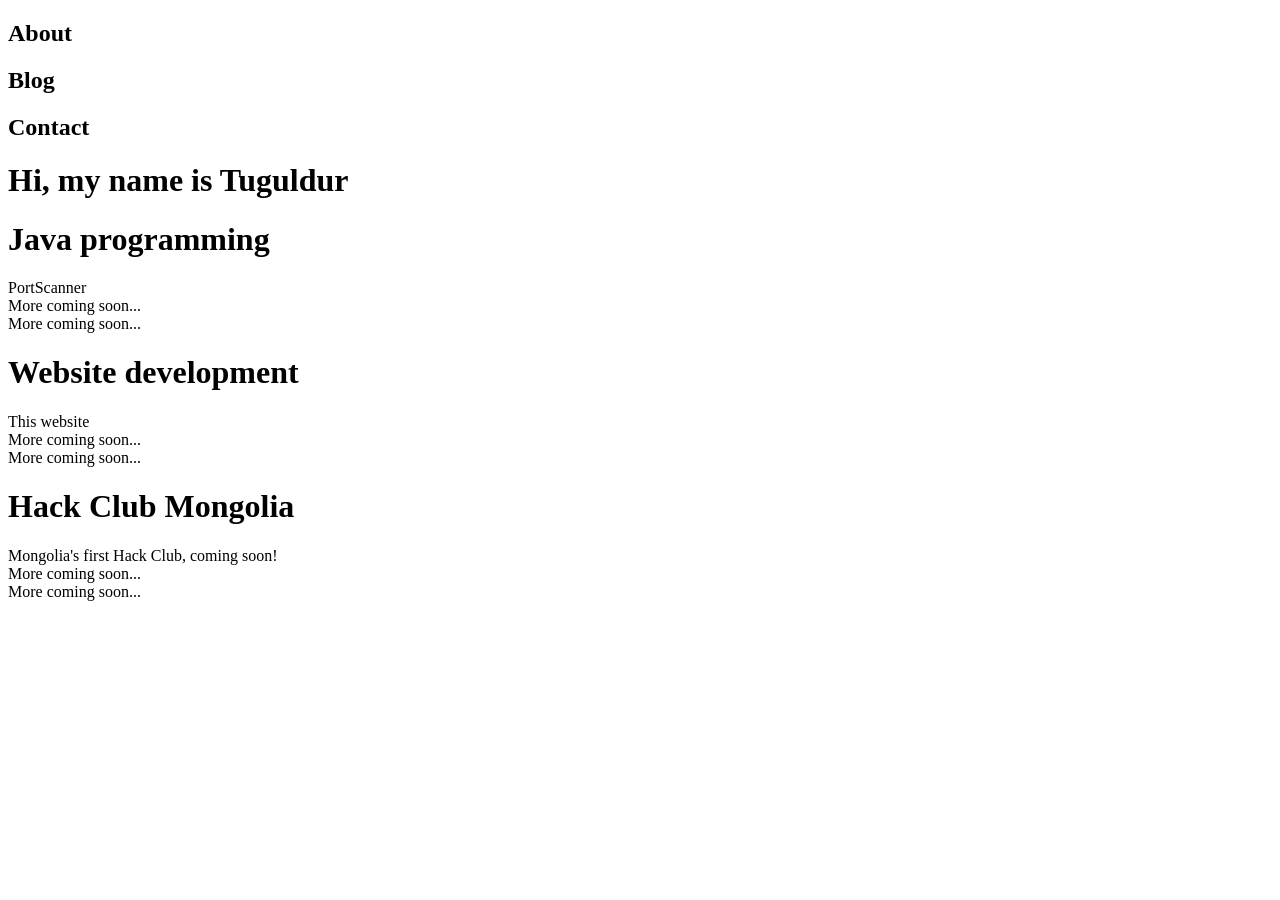
==== index.html @ 402830e1 "HTML added, CSS coming in the next version" ====
<!doctype html>
<html lang="en">
  <head>
    <meta charset="UTF-8" />
    <meta name="viewport" content="width=device-width, initial-scale=1.0" />
    <title>Document</title>
    <link rel="stylesheet" href="styles.css" />
  </head>
  <body>
    <div class="front-page">
      <div class="header">
        <div class="header-content">
          <h2 class="about">About</h2>
          <h2 class="blog">Blog</h2>
          <h2 class="contact">Contact</h2>
        </div>
      </div>
      <div class="front-page-content">
        <div class="bigtext">
          <h1>Hi, my name is Tuguldur</h1>
        </div>
        <div class="interests">
          <h3 class="interests-text"></h3>
        </div>
        <div class="skills">
          <h3 class="skills-text"></h3>
          <h3 class="skills-text"></h3>
          <h3 class="skills-text"></h3>
        </div>
      </div>
    </div>
    <div class="content">
      <div class="project-1">
        <h1 class="project-header">Java programming</h1>
        <div class="project-content">
          <div class="project-1-projects">
            <div class="projects">PortScanner</div>
            <div class="projects">More coming soon...</div>
            <div class="projects">More coming soon...</div>
          </div>
        </div>
      </div>
      <div class="project-2">
        <h1 class="project-header">Website development</h1>
        <div class="project-content">
          <div class="project-1-projects">
            <div class="projects">This website</div>
            <div class="projects">More coming soon...</div>
            <div class="projects">More coming soon...</div>
          </div>
        </div>
      </div>
      <div class="project-3">
        <h1 class="project-header">Hack Club Mongolia</h1>
        <div class="project-content">
          <div class="project-1-projects">
            <div class="projects">Mongolia's first Hack Club, coming soon!</div>
            <div class="projects">More coming soon...</div>
            <div class="projects">More coming soon...</div>
          </div>
        </div>
      </div>
    </div>
  </body>
</html>
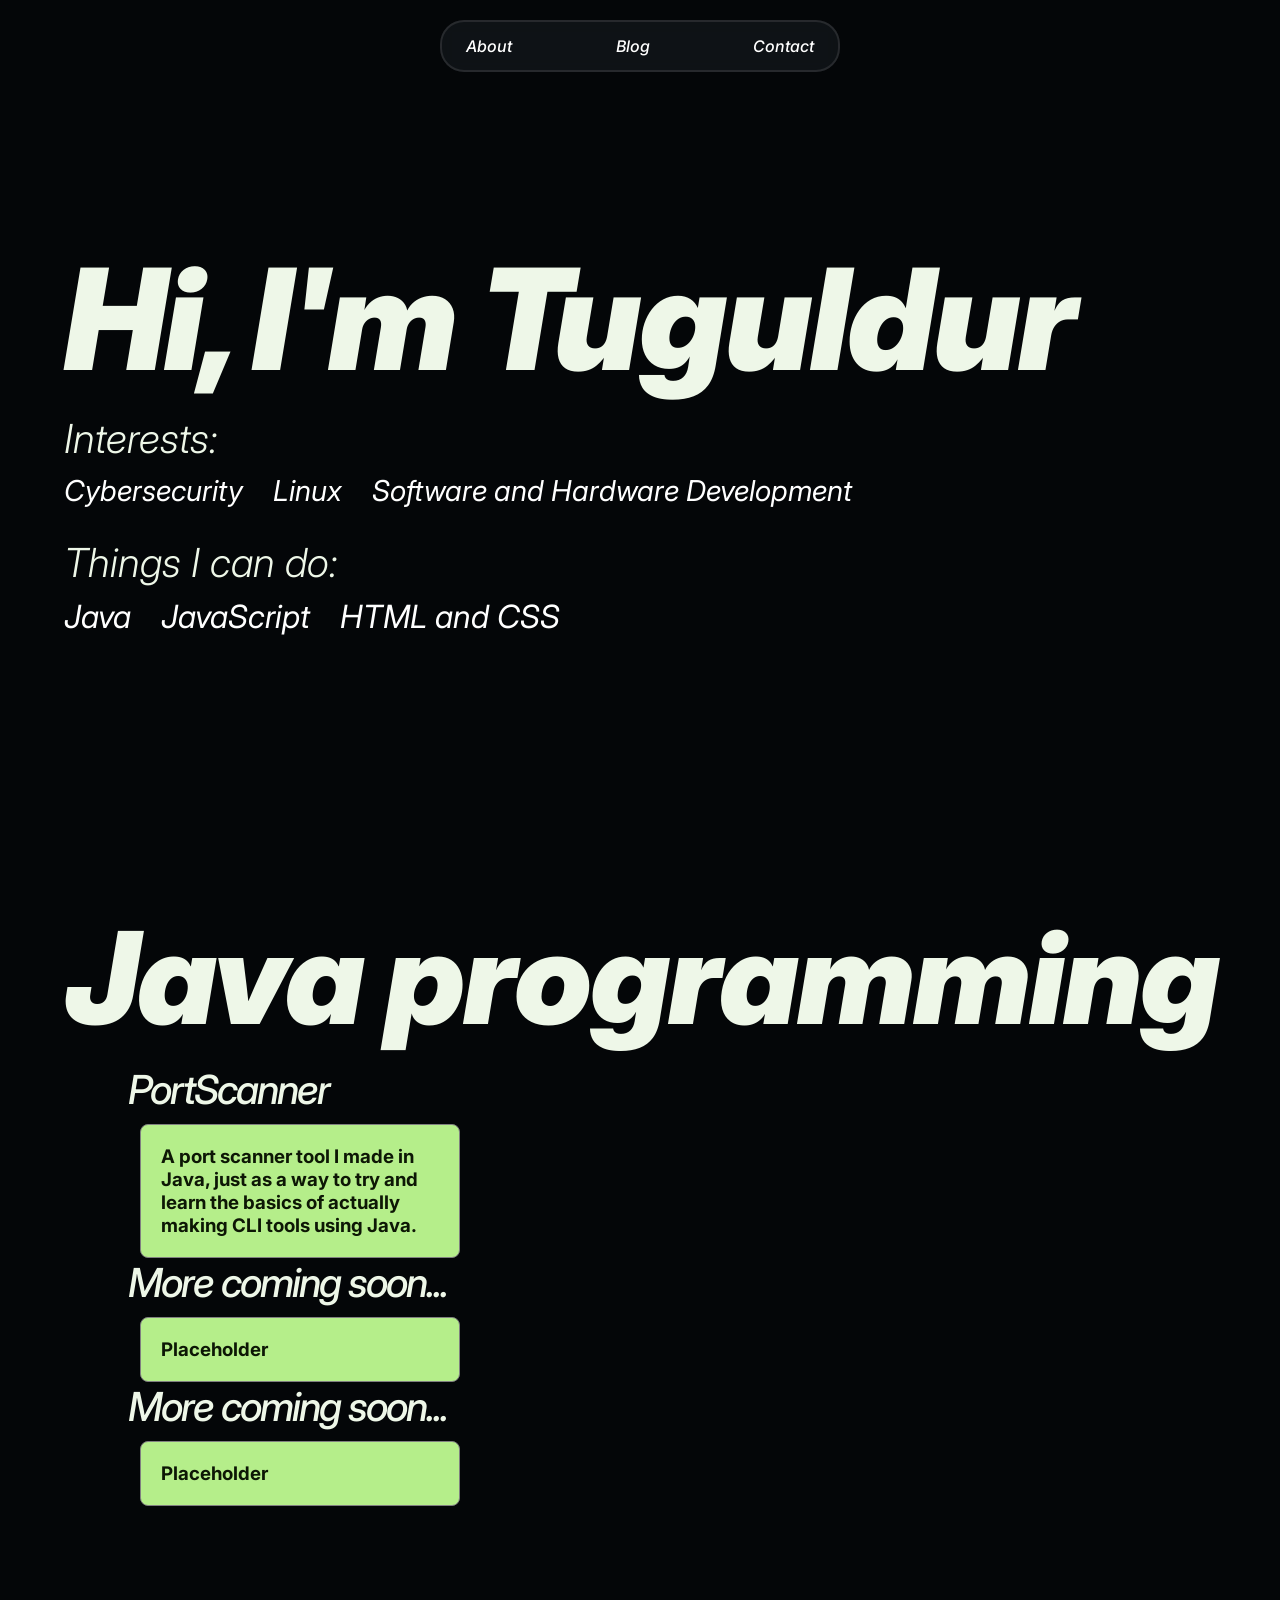
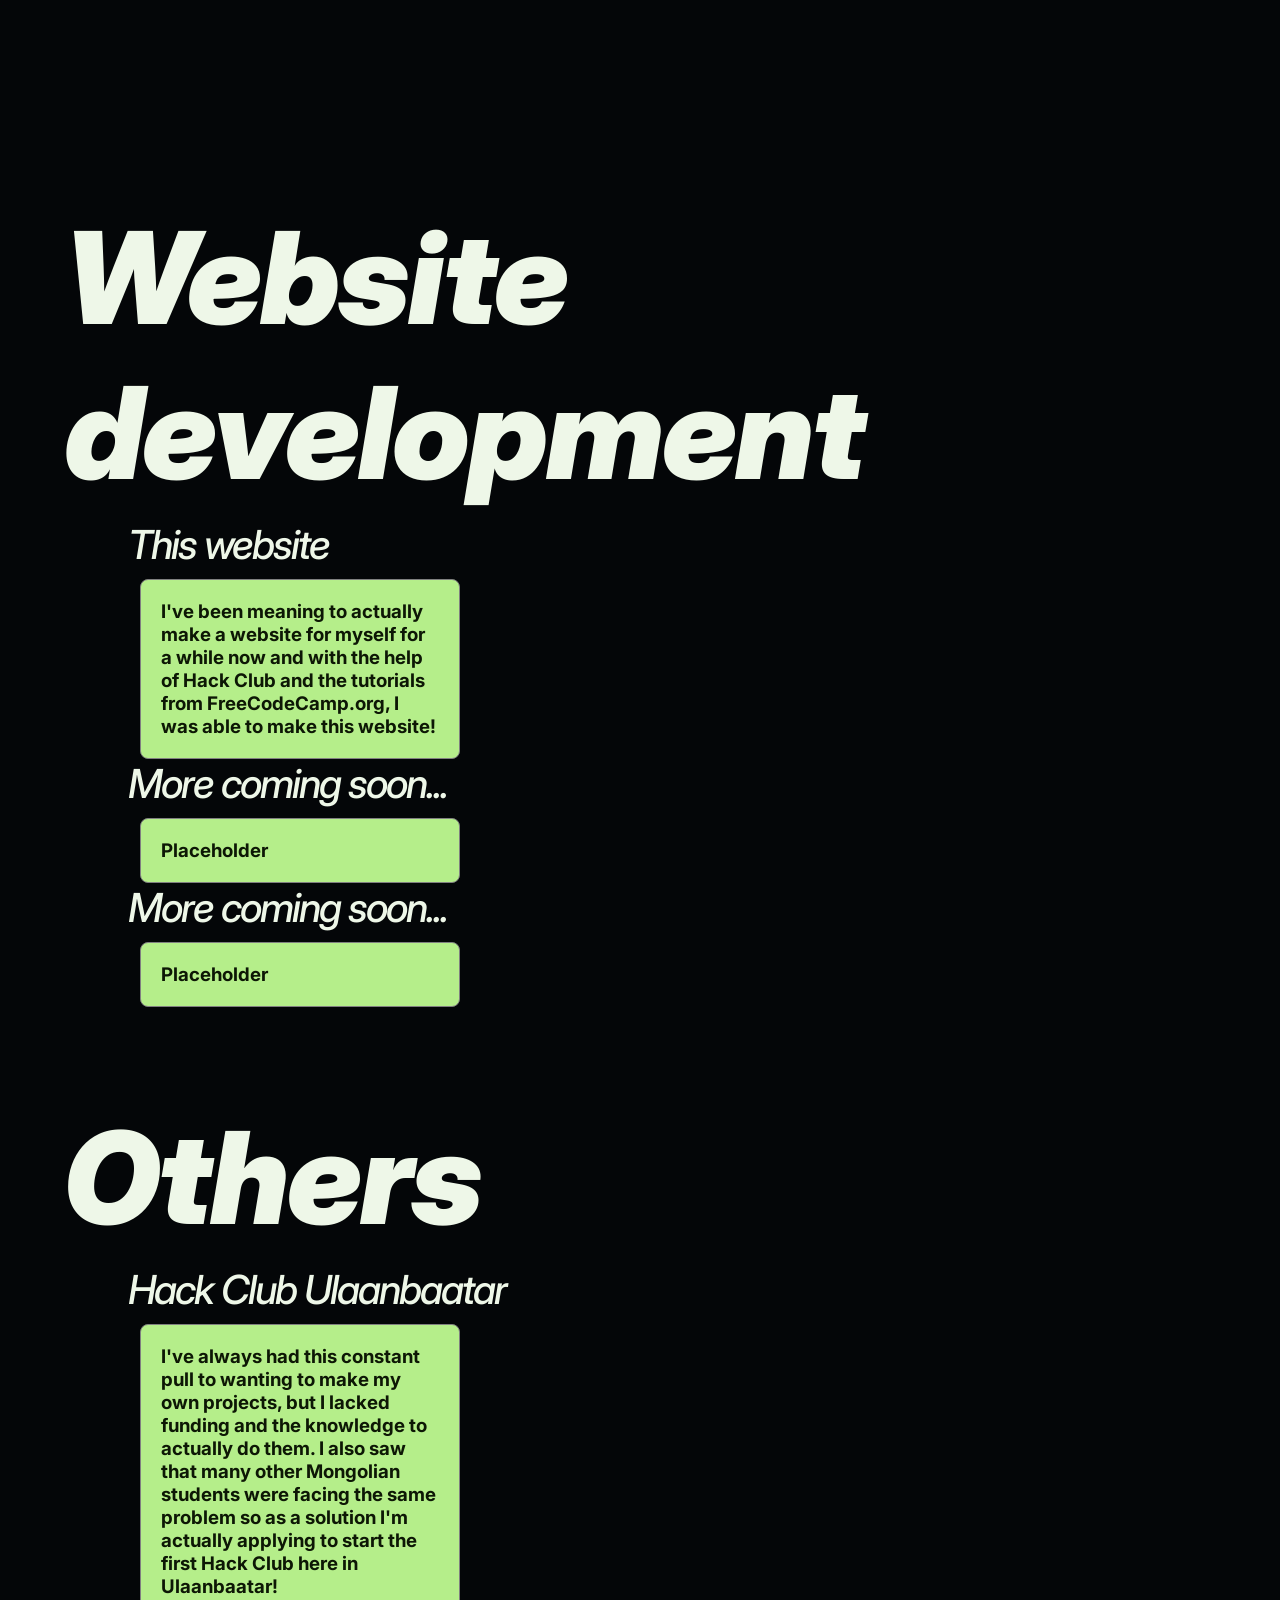
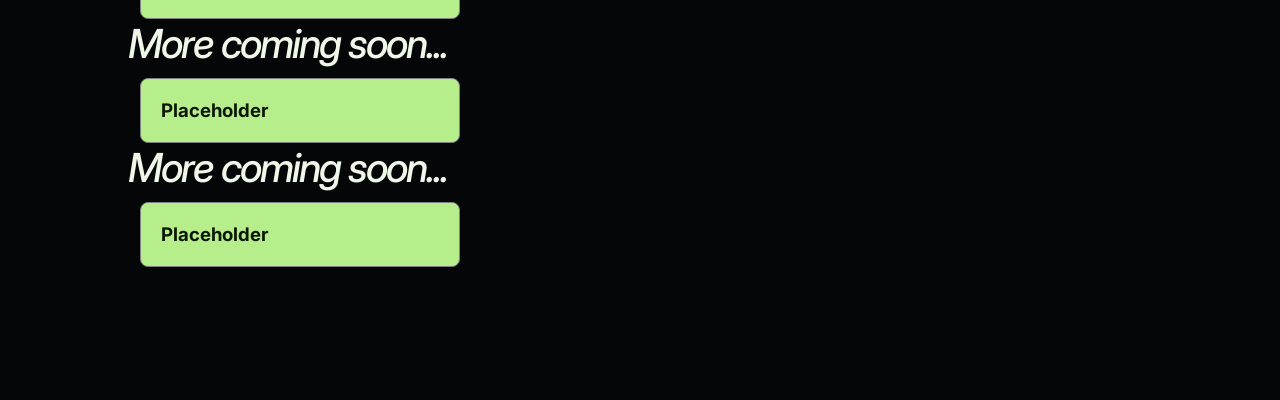
==== commit 7b81193b: "Added CSS, next update will add the other pages" ====
--- a/index.html
+++ b/index.html
@@ -5,58 +5,115 @@
     <meta name="viewport" content="width=device-width, initial-scale=1.0" />
     <title>Document</title>
     <link rel="stylesheet" href="styles.css" />
+    <link rel="preconnect" href="https://fonts.googleapis.com" />
+    <link rel="preconnect" href="https://fonts.gstatic.com" crossorigin />
+    <link
+      href="https://fonts.googleapis.com/css2?family=Inter:ital,opsz,wght@0,14..32,100..900;1,14..32,100..900&display=swap"
+      rel="stylesheet"
+    />
   </head>
   <body>
     <div class="front-page">
       <div class="header">
         <div class="header-content">
-          <h2 class="about">About</h2>
-          <h2 class="blog">Blog</h2>
-          <h2 class="contact">Contact</h2>
+          <a href="/about.html">About</a>
+          <a href="/about.html">Blog</a>
+          <a href="/about.html">Contact</a>
         </div>
       </div>
       <div class="front-page-content">
         <div class="bigtext">
-          <h1>Hi, my name is Tuguldur</h1>
+          <h1>Hi, I'm Tuguldur</h1>
+        </div>
+        <div class="smalltext">
+          <h1>Interests:</h1>
         </div>
         <div class="interests">
-          <h3 class="interests-text"></h3>
+          <h3 class="interests-text">Cybersecurity</h3>
+          <h3 class="interests-text">Linux</h3>
+          <h3 class="interests-text">Software and Hardware Development</h3>
+        </div>
+        <div class="smalltext">
+          <h1>Things I can do:</h1>
         </div>
         <div class="skills">
-          <h3 class="skills-text"></h3>
-          <h3 class="skills-text"></h3>
-          <h3 class="skills-text"></h3>
+          <h3 class="skills-text">Java</h3>
+          <h3 class="skills-text">JavaScript</h3>
+          <h3 class="skills-text">HTML and CSS</h3>
         </div>
       </div>
     </div>
     <div class="content">
-      <div class="project-1">
+      <div class="project">
         <h1 class="project-header">Java programming</h1>
         <div class="project-content">
           <div class="project-1-projects">
-            <div class="projects">PortScanner</div>
-            <div class="projects">More coming soon...</div>
-            <div class="projects">More coming soon...</div>
+            <div class="projects">
+              <h2>PortScanner</h2>
+              <h3>
+                A port scanner tool I made in Java, just as a way to try and
+                learn the basics of actually making CLI tools using Java.
+              </h3>
+            </div>
+            <div class="projects">
+              <h2>More coming soon...</h2>
+              <h3>Placeholder</h3>
+            </div>
+            <div class="projects">
+              <h2>More coming soon...</h2>
+              <h3>Placeholder</h3>
+            </div>
+          </div>
+          <div class="project images"></div>
+        </div>
+      </div>
+      <div class="project">
+        <h1 class="project-header">Website development</h1>
+        <div class="project-content">
+          <div class="project-1-projects">
+            <div class="projects">
+              <h2>This website</h2>
+              <h3>
+                I've been meaning to actually make a website for myself for a
+                while now and with the help of Hack Club and the tutorials from
+                FreeCodeCamp.org, I was able to make this website!
+              </h3>
+            </div>
+            <div class="projects">
+              <h2>More coming soon...</h2>
+              <h3>Placeholder</h3>
+            </div>
+            <div class="projects">
+              <h2>More coming soon...</h2>
+              <h3>Placeholder</h3>
+            </div>
           </div>
         </div>
       </div>
-      <div class="project-2">
-        <h1 class="project-header">Website development</h1>
+      <div class="project">
+        <h1 class="project-header">Others</h1>
         <div class="project-content">
           <div class="project-1-projects">
-            <div class="projects">This website</div>
-            <div class="projects">More coming soon...</div>
-            <div class="projects">More coming soon...</div>
-          </div>
-        </div>
-      </div>
-      <div class="project-3">
-        <h1 class="project-header">Hack Club Mongolia</h1>
-        <div class="project-content">
-          <div class="project-1-projects">
-            <div class="projects">Mongolia's first Hack Club, coming soon!</div>
-            <div class="projects">More coming soon...</div>
-            <div class="projects">More coming soon...</div>
+            <div class="project-1-projects">
+              <div class="projects">
+                <h2>Hack Club Ulaanbaatar</h2>
+                <h3>
+                  I've always had this constant pull to wanting to make my own
+                  projects, but I lacked funding and the knowledge to actually
+                  do them. I also saw that many other Mongolian students were
+                  facing the same problem so as a solution I'm actually applying
+                  to start the first Hack Club here in Ulaanbaatar!
+                </h3>
+              </div>
+              <div class="projects">
+                <h2>More coming soon...</h2>
+                <h3>Placeholder</h3>
+              </div>
+              <div class="projects">
+                <h2>More coming soon...</h2>
+                <h3>Placeholder</h3>
+              </div>
+            </div>
           </div>
         </div>
       </div>
--- a/styles.css
+++ b/styles.css
@@ -0,0 +1,131 @@
+body,
+html {
+  margin: 0;
+  padding: 0;
+  box-sizing: border-box;
+  color: #eef7e8;
+  font-family: "Inter", sans-serif;
+  background-color: #040608;
+  scroll-behavior: smooth;
+  overflow-x: hidden;
+}
+*,
+*::before,
+*::after {
+  box-sizing: inherit;
+}
+.header {
+  position: fixed;
+  top: 0;
+  left: 0;
+  width: 100vw;
+  display: flex;
+  justify-content: center;
+  padding-top: 20px;
+  z-index: 100;
+}
+.header-content {
+  display: flex;
+  align-items: center;
+  justify-content: space-between;
+  width: 400px;
+  height: 42px;
+  padding: 24px;
+  border-radius: 24px;
+  background-color: rgba(23, 27, 33, 0.6);
+  border: 2px solid rgba(255, 255, 255, 0.1);
+  backdrop-filter: blur(8px);
+}
+.header-content a {
+  color: white;
+  text-decoration: none;
+  font-size: 16px;
+  font-weight: 500;
+  font-style: italic;
+  transition: all 0.5s ease;
+}
+.header-content a:hover {
+  color: #86ff2d;
+}
+.front-page {
+  display: flex;
+  flex-direction: column;
+  justify-content: center;
+  width: 100%;
+  min-height: 100vh;
+  padding: 0 5%;
+}
+.bigtext h1 {
+  font-size: clamp(5.5rem, 11vw, 10rem);
+  font-weight: 900;
+  font-style: italic;
+  margin: 0 0 10px 0;
+  letter-spacing: -2px;
+}
+.smalltext h1 {
+  font-size: 2.5rem;
+  font-weight: 300;
+  margin: 0 0 10px 0;
+  font-style: italic;
+}
+.interests {
+  display: flex;
+  gap: 30px;
+}
+.interests-text {
+  font-size: 1.8rem;
+  font-weight: 400;
+  font-style: italic;
+  color: white;
+  margin: 0 0 30px 0;
+}
+.skills {
+  display: flex;
+  gap: 30px;
+}
+.skills-text {
+  font-size: 2rem;
+  font-weight: 400;
+  font-style: italic;
+  color: white;
+  margin: 0 0 30px 0;
+}
+.content {
+  display: flex;
+  flex-direction: column;
+  justify-content: center;
+  width: 100%;
+  min-height: 100vh;
+  padding: 0 5%;
+}
+.project {
+  height: 100vh;
+  width: 100vw;
+}
+.project h1 {
+  font-size: clamp(4.5rem, 10vw, 9rem);
+  font-weight: 900;
+  font-style: italic;
+  margin: 0 0 10px 0;
+  letter-spacing: -2px;
+}
+.project-content {
+  padding: 0 5%;
+}
+.projects h2 {
+  font-size: 2.5rem;
+  font-weight: 500;
+  font-style: italic;
+  margin: 0 0 10px 0;
+  letter-spacing: -2px;
+}
+.projects h3 {
+  background-color: #b5ee8a;
+  color: #0d1705;
+  width: 25vw;
+  height: auto;
+  margin: 0 1%;
+  border: 1px solid grey;
+  border-radius: 8px;
+  padding: 20px;
+}
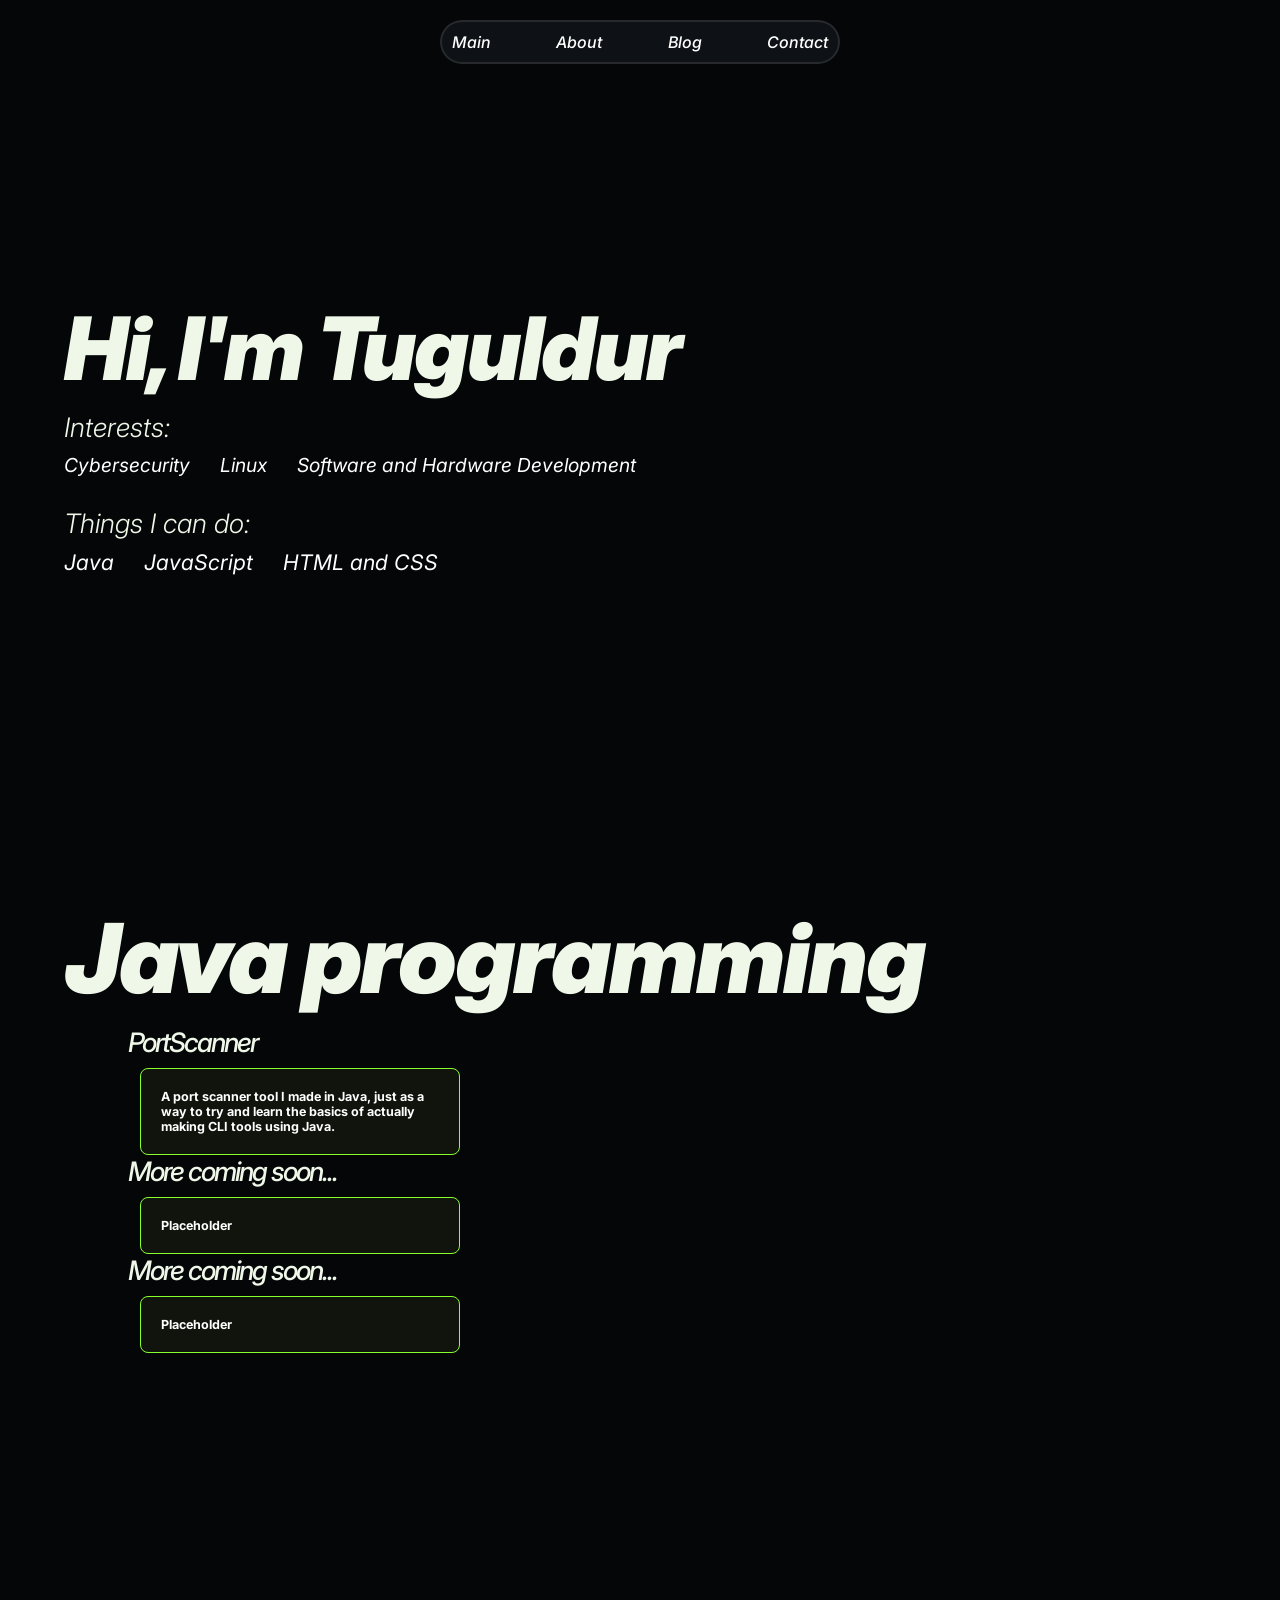
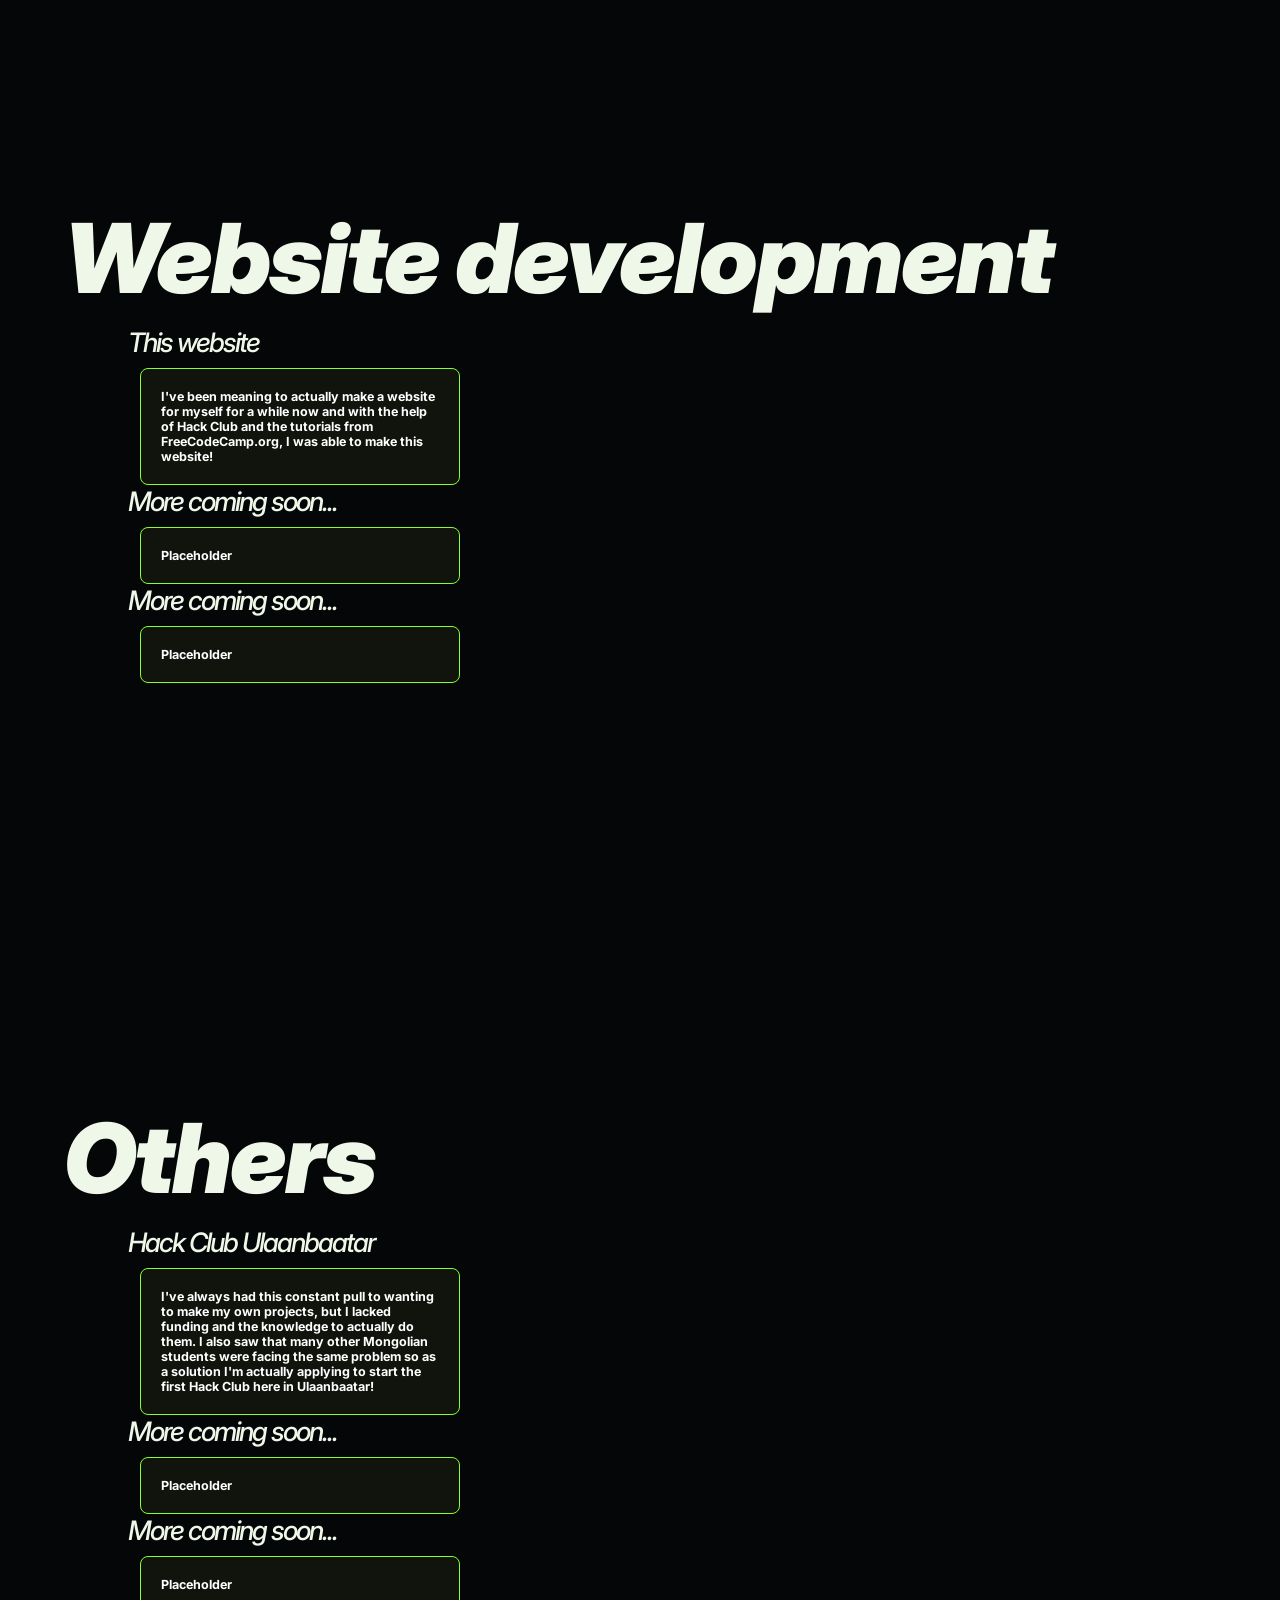
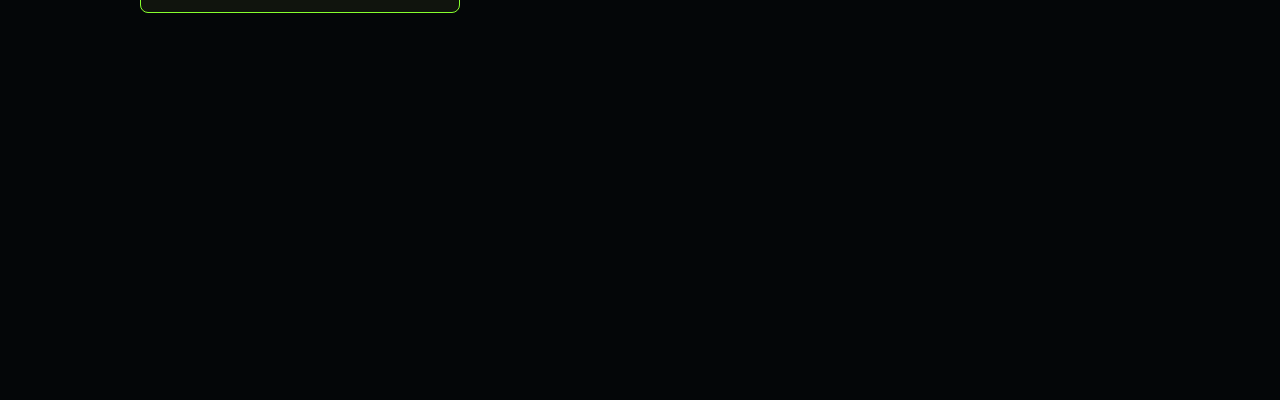
==== commit d75d17c0: "Finished website, added other pages, updated some css" ====
--- a/index.html
+++ b/index.html
@@ -3,7 +3,7 @@
   <head>
     <meta charset="UTF-8" />
     <meta name="viewport" content="width=device-width, initial-scale=1.0" />
-    <title>Document</title>
+    <title>Tuguldur</title>
     <link rel="stylesheet" href="styles.css" />
     <link rel="preconnect" href="https://fonts.googleapis.com" />
     <link rel="preconnect" href="https://fonts.gstatic.com" crossorigin />
@@ -16,9 +16,10 @@
     <div class="front-page">
       <div class="header">
         <div class="header-content">
+          <a href="/index.html">Main</a>
           <a href="/about.html">About</a>
-          <a href="/about.html">Blog</a>
-          <a href="/about.html">Contact</a>
+          <a href="/blog.html">Blog</a>
+          <a href="/contact.html">Contact</a>
         </div>
       </div>
       <div class="front-page-content">
--- a/styles.css
+++ b/styles.css
@@ -8,6 +8,9 @@
   background-color: #040608;
   scroll-behavior: smooth;
   overflow-x: hidden;
+}
+html {
+  font-size: 67%; /* default is 16px, this makes 1rem = ~10.7px */
 }
 *,
 *::before,
@@ -29,8 +32,7 @@
   align-items: center;
   justify-content: space-between;
   width: 400px;
-  height: 42px;
-  padding: 24px;
+  padding: 10px;
   border-radius: 24px;
   background-color: rgba(23, 27, 33, 0.6);
   border: 2px solid rgba(255, 255, 255, 0.1);
@@ -56,7 +58,7 @@
   padding: 0 5%;
 }
 .bigtext h1 {
-  font-size: clamp(5.5rem, 11vw, 10rem);
+  font-size: clamp(3.5rem, 6vw + 1rem, 9rem);
   font-weight: 900;
   font-style: italic;
   margin: 0 0 10px 0;
@@ -120,12 +122,38 @@
   letter-spacing: -2px;
 }
 .projects h3 {
-  background-color: #b5ee8a;
-  color: #0d1705;
+  background-color: #10140d;
+  color: white;
   width: 25vw;
   height: auto;
   margin: 0 1%;
-  border: 1px solid grey;
+  border: 1px solid #86ff2d;
   border-radius: 8px;
   padding: 20px;
 }
+.midtext {
+  width: 50vw;
+  font-size: 2rem;
+}
+.contact-links {
+  display: flex;
+  flex-direction: column;
+  gap: 16px;
+  margin-top: 20px;
+}
+.social-contact-link {
+  display: inline-flex;
+  align-items: center;
+  gap: 12px;
+
+  color: #ffffff;
+  text-decoration: none;
+  font-size: 1.8rem;
+  font-weight: 400;
+  font-style: italic;
+  transition: all 0.5s ease;
+}
+.social-contact-link:hover {
+  color: #86ff2d;
+  transform: translateX(4px);
+}
